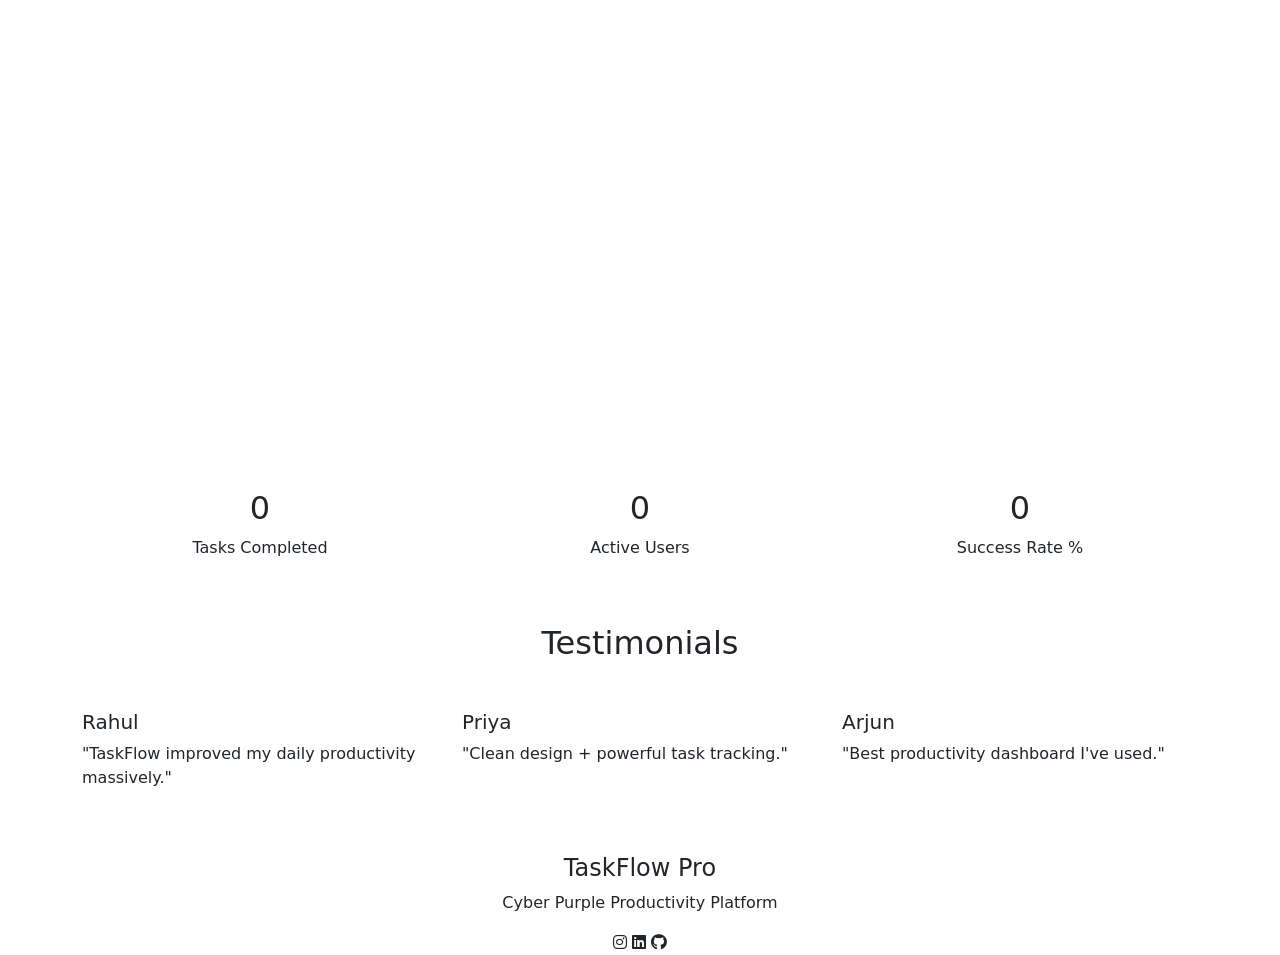
==== index.html @ 3264ead4 "Add files via upload" ====
<!DOCTYPE html>
<html lang="en">
<head>
<meta charset="UTF-8">
<meta name="viewport" content="width=device-width, initial-scale=1.0">

<title>TaskFlow Pro</title>

<!-- Bootstrap -->
<link href="https://cdn.jsdelivr.net/npm/bootstrap@5.3.3/dist/css/bootstrap.min.css" rel="stylesheet">

<!-- Font Awesome -->
<link rel="stylesheet"
href="https://cdnjs.cloudflare.com/ajax/libs/font-awesome/6.5.2/css/all.min.css">

<!-- AOS Animation -->
<link href="https://unpkg.com/aos@2.3.4/dist/aos.css" rel="stylesheet">

<!-- CSS -->
<link rel="stylesheet" href="css/style.css">

</head>

<body>

<!-- NAVBAR -->

<nav class="navbar navbar-expand-lg navbar-dark fixed-top custom-nav">

<div class="container">

<a class="navbar-brand fw-bold logo" href="#">
<i class="fa-solid fa-bolt"></i> TaskFlow
</a>

<button class="navbar-toggler"
type="button"
data-bs-toggle="collapse"
data-bs-target="#navbarNav">

<span class="navbar-toggler-icon"></span>

</button>

<div class="collapse navbar-collapse" id="navbarNav">

<ul class="navbar-nav ms-auto">

<li class="nav-item">
<a class="nav-link active" href="#">Home</a>
</li>

<li class="nav-item">
<a class="nav-link" href="dashboard.html">Dashboard</a>
</li>

<li class="nav-item">
<a class="nav-link" href="analytics.html">Analytics</a>
</li>

<li class="nav-item">
<a class="nav-link" href="calendar.html">Calendar</a>
</li>

<li class="nav-item">
<a class="nav-link" href="about.html">About</a>
</li>

<li class="nav-item">
<a class="nav-link" href="contact.html">Contact</a>
</li>

</ul>

</div>

</div>

</nav>

<!-- HERO SECTION -->

<section class="hero">

<div class="container">

<div class="row align-items-center">

<div class="col-lg-6" data-aos="fade-right">

<h1 class="hero-title">

Manage Tasks<br>

<span>Like A Pro.</span>

</h1>

<p class="hero-text">

TaskFlow helps you organize, track, and complete tasks with modern productivity tools.

</p>

<div class="hero-buttons">

<a href="dashboard.html"
class="btn btn-neon">

Get Started

</a>

<a href="#features"
class="btn btn-outline-light">

Learn More

</a>

</div>

</div>

<div class="col-lg-6 text-center"
data-aos="fade-left">

<div class="hero-card">

<i class="fa-solid fa-list-check hero-icon"></i>

<h3>Productivity Boost</h3>

<p>Plan smarter. Finish faster.</p>

</div>

</div>

</div>

</div>

</section>

<!-- FEATURES -->

<section id="features" class="features py-5">

<div class="container">

<h2 class="section-title text-center"
data-aos="zoom-in">

Features

</h2>

<div class="row mt-5">

<div class="col-md-4"
data-aos="fade-up">

<div class="feature-card">

<i class="fa-solid fa-check"></i>

<h4>Task Management</h4>

<p>Add, edit, delete & organize tasks easily.</p>

</div>

</div>

<div class="col-md-4"
data-aos="fade-up"
data-aos-delay="200">

<div class="feature-card">

<i class="fa-solid fa-chart-line"></i>

<h4>Analytics</h4>

<p>Track performance & productivity.</p>

</div>

</div>

<div class="col-md-4"
data-aos="fade-up"
data-aos-delay="400">

<div class="feature-card">

<i class="fa-solid fa-calendar-days"></i>

<h4>Calendar View</h4>

<p>Manage deadlines efficiently.</p>

</div>

</div>

</div>

</div>

</section>

<!-- COUNTERS -->

<section class="stats">

<div class="container">

<div class="row text-center">

<div class="col-md-4">

<h2 class="counter" data-target="500">0</h2>

<p>Tasks Completed</p>

</div>

<div class="col-md-4">

<h2 class="counter" data-target="250">0</h2>

<p>Active Users</p>

</div>

<div class="col-md-4">

<h2 class="counter" data-target="99">0</h2>

<p>Success Rate %</p>

</div>

</div>

</div>

</section>

<!-- TESTIMONIALS -->

<section class="testimonials py-5">

<div class="container">

<h2 class="section-title text-center">

Testimonials

</h2>

<div class="row mt-5">

<div class="col-md-4">

<div class="testimonial-card">

<h5>Rahul</h5>

<p>

"TaskFlow improved my daily productivity massively."

</p>

</div>

</div>

<div class="col-md-4">

<div class="testimonial-card">

<h5>Priya</h5>

<p>

"Clean design + powerful task tracking."

</p>

</div>

</div>

<div class="col-md-4">

<div class="testimonial-card">

<h5>Arjun</h5>

<p>

"Best productivity dashboard I've used."

</p>

</div>

</div>

</div>

</div>

</section>

<!-- FOOTER -->

<footer class="footer">

<div class="container text-center">

<h4>TaskFlow Pro</h4>

<p>Cyber Purple Productivity Platform</p>

<div class="socials">

<i class="fab fa-instagram"></i>

<i class="fab fa-linkedin"></i>

<i class="fab fa-github"></i>

</div>

</div>

</footer>

<!-- Bootstrap -->

<script src="https://cdn.jsdelivr.net/npm/bootstrap@5.3.3/dist/js/bootstrap.bundle.min.js"></script>

<!-- GSAP -->

<script src="https://cdnjs.cloudflare.com/ajax/libs/gsap/3.12.5/gsap.min.js"></script>

<!-- AOS -->

<script src="https://unpkg.com/aos@2.3.4/dist/aos.js"></script>

<!-- JS -->

<script src="js/script.js"></script>

</body>
</html>
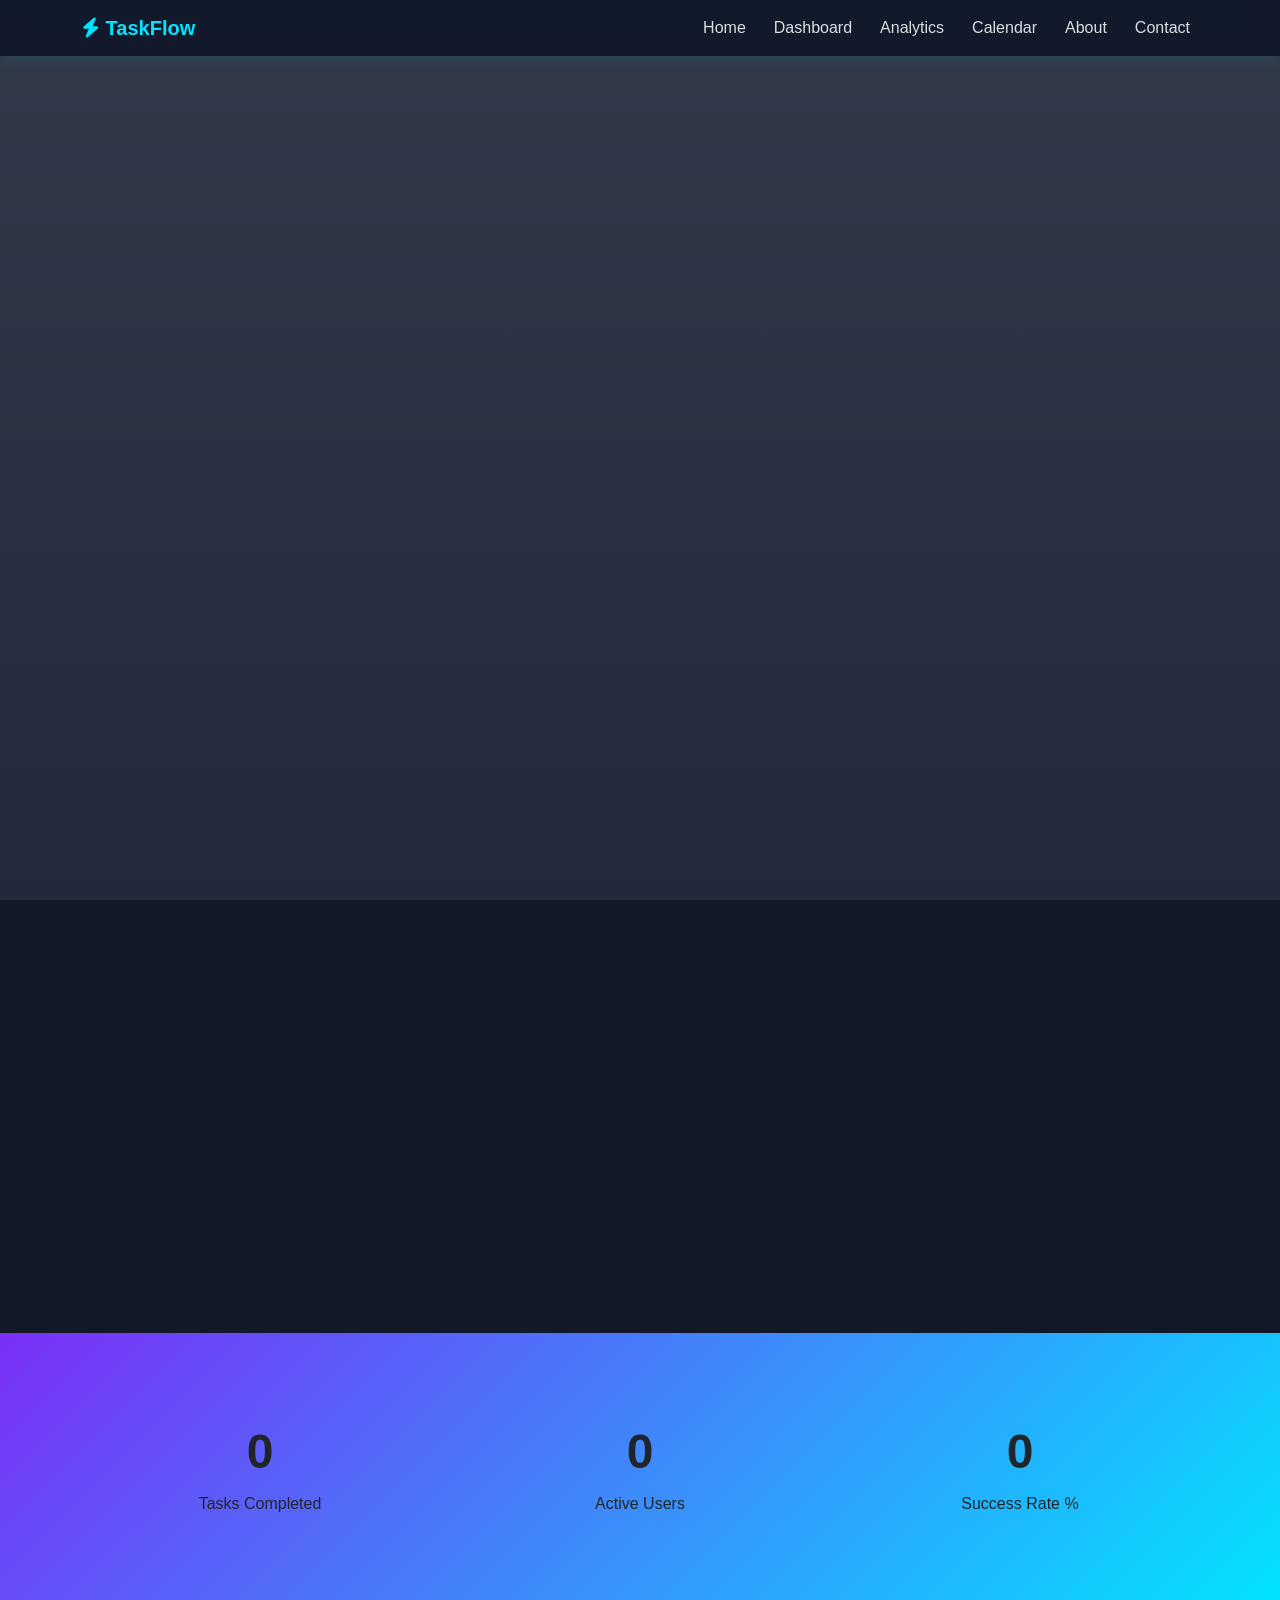
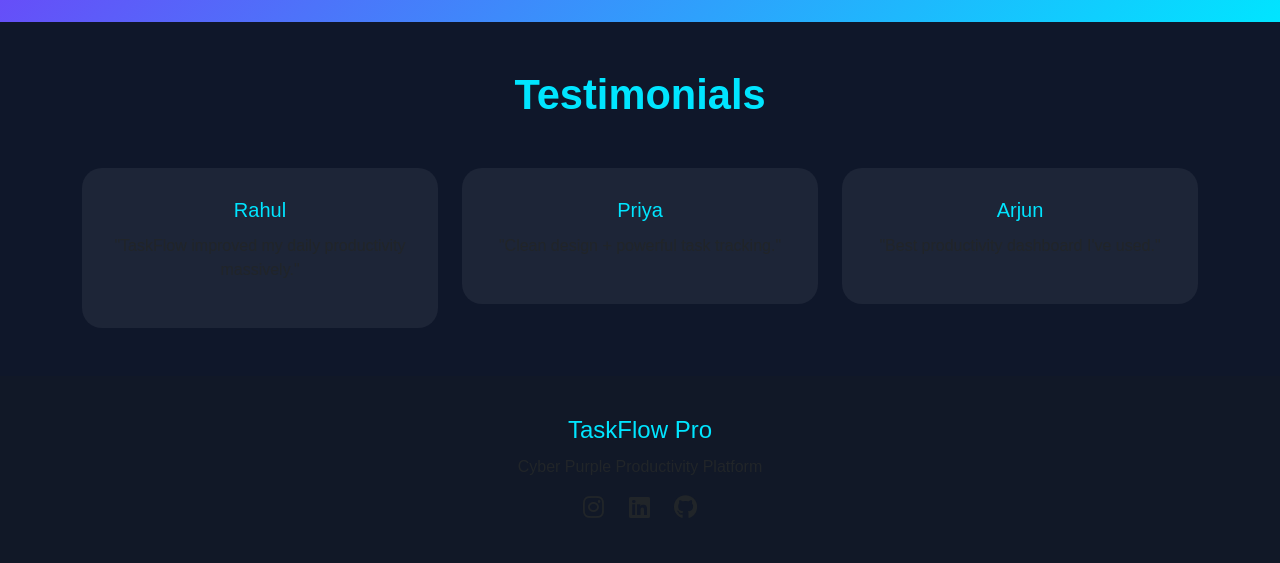
==== commit d126168c: "index.html" ====
--- a/index.html
+++ b/index.html
@@ -1,6 +1,7 @@
 <!DOCTYPE html>
 <html lang="en">
 <head>
+  <link rel="stylesheet" href="style.css">
 <meta charset="UTF-8">
 <meta name="viewport" content="width=device-width, initial-scale=1.0">
 
@@ -17,7 +18,6 @@
 <link href="https://unpkg.com/aos@2.3.4/dist/aos.css" rel="stylesheet">
 
 <!-- CSS -->
-<link rel="stylesheet" href="css/style.css">
 
 </head>
 
@@ -358,4 +358,4 @@
 <script src="js/script.js"></script>
 
 </body>
-</html>+</html>
--- a/style.css
+++ b/style.css
@@ -0,0 +1,265 @@
+/* GOOGLE FONT */
+
+@import url('https://fonts.googleapis.com/css2?family=Poppins:wght@300;400;500;600;700&display=swap');
+
+*{
+margin:0;
+padding:0;
+box-sizing:border-box;
+font-family:'Poppins',sans-serif;
+scroll-behavior:smooth;
+}
+
+body{
+background:#0f172a;
+color:white;
+overflow-x:hidden;
+}
+
+/* NAVBAR */
+
+.custom-nav{
+background:rgba(15,23,42,0.92);
+backdrop-filter:blur(12px);
+padding:14px 0;
+box-shadow:0 0 18px rgba(0,229,255,0.15);
+}
+
+.logo{
+font-size:1.6rem;
+color:#00e5ff !important;
+}
+
+.nav-link{
+color:#ddd !important;
+margin-left:12px;
+transition:.3s;
+font-weight:500;
+}
+
+.nav-link:hover{
+color:#00e5ff !important;
+text-shadow:0 0 10px #00e5ff;
+}
+
+/* HERO */
+
+.hero{
+min-height:100vh;
+display:flex;
+align-items:center;
+background:
+linear-gradient(rgba(15,23,42,.85),
+rgba(15,23,42,.92)),
+url('https://images.unsplash.com/photo-1516321318423-f06f85e504b3?q=80&w=1600')
+center/cover;
+padding-top:100px;
+}
+
+.hero-title{
+font-size:4rem;
+font-weight:700;
+line-height:1.2;
+}
+
+.hero-title span{
+color:#00e5ff;
+text-shadow:0 0 20px #00e5ff;
+}
+
+.hero-text{
+margin:25px 0;
+font-size:1.05rem;
+color:#d6d6d6;
+}
+
+/* BUTTONS */
+
+.btn-neon{
+background:linear-gradient(45deg,#7b2ff7,#00e5ff);
+color:white;
+padding:12px 28px;
+border-radius:30px;
+font-weight:600;
+transition:.35s;
+box-shadow:0 0 20px rgba(0,229,255,.45);
+}
+
+.btn-neon:hover{
+transform:translateY(-4px);
+box-shadow:0 0 35px #00e5ff;
+color:white;
+}
+
+.hero-buttons{
+display:flex;
+gap:16px;
+flex-wrap:wrap;
+}
+
+/* HERO CARD */
+
+.hero-card{
+background:rgba(255,255,255,.08);
+padding:40px;
+border-radius:25px;
+border:1px solid rgba(255,255,255,.12);
+backdrop-filter:blur(15px);
+box-shadow:0 0 35px rgba(123,47,247,.35);
+animation:float 3s ease-in-out infinite;
+}
+
+.hero-icon{
+font-size:4rem;
+color:#00e5ff;
+margin-bottom:20px;
+}
+
+/* FLOAT */
+
+@keyframes float{
+
+0%{
+transform:translateY(0px);
+}
+
+50%{
+transform:translateY(-15px);
+}
+
+100%{
+transform:translateY(0px);
+}
+
+}
+
+/* FEATURES */
+
+.features{
+background:#111827;
+}
+
+.section-title{
+font-size:2.6rem;
+font-weight:700;
+color:#00e5ff;
+}
+
+.feature-card{
+background:rgba(255,255,255,.05);
+padding:35px;
+border-radius:20px;
+text-align:center;
+transition:.35s;
+border:1px solid rgba(255,255,255,.08);
+}
+
+.feature-card i{
+font-size:3rem;
+color:#7b2ff7;
+margin-bottom:18px;
+}
+
+.feature-card:hover{
+transform:translateY(-10px);
+box-shadow:0 0 30px rgba(0,229,255,.35);
+}
+
+/* STATS */
+
+.stats{
+padding:90px 0;
+background:
+linear-gradient(135deg,#7b2ff7,#00e5ff);
+text-align:center;
+}
+
+.counter{
+font-size:3rem;
+font-weight:700;
+margin-bottom:12px;
+}
+
+/* TESTIMONIALS */
+
+.testimonials{
+background:#0f172a;
+}
+
+.testimonial-card{
+background:rgba(255,255,255,.06);
+padding:30px;
+border-radius:20px;
+text-align:center;
+transition:.3s;
+}
+
+.testimonial-card:hover{
+transform:scale(1.05);
+box-shadow:0 0 25px rgba(123,47,247,.4);
+}
+
+.testimonial-card h5{
+color:#00e5ff;
+margin-bottom:12px;
+}
+
+/* FOOTER */
+
+.footer{
+padding:40px 0;
+background:#111827;
+text-align:center;
+}
+
+.footer h4{
+color:#00e5ff;
+margin-bottom:10px;
+}
+
+.socials i{
+font-size:1.5rem;
+margin:0 10px;
+cursor:pointer;
+transition:.3s;
+}
+
+.socials i:hover{
+color:#00e5ff;
+transform:scale(1.2);
+}
+
+/* RESPONSIVE */
+
+@media(max-width:992px){
+
+.hero{
+text-align:center;
+}
+
+.hero-title{
+font-size:3rem;
+}
+
+.hero-buttons{
+justify-content:center;
+margin-bottom:35px;
+}
+
+}
+
+@media(max-width:576px){
+
+.hero-title{
+font-size:2.3rem;
+}
+
+.section-title{
+font-size:2rem;
+}
+
+.hero-card{
+padding:25px;
+}
+
+}
